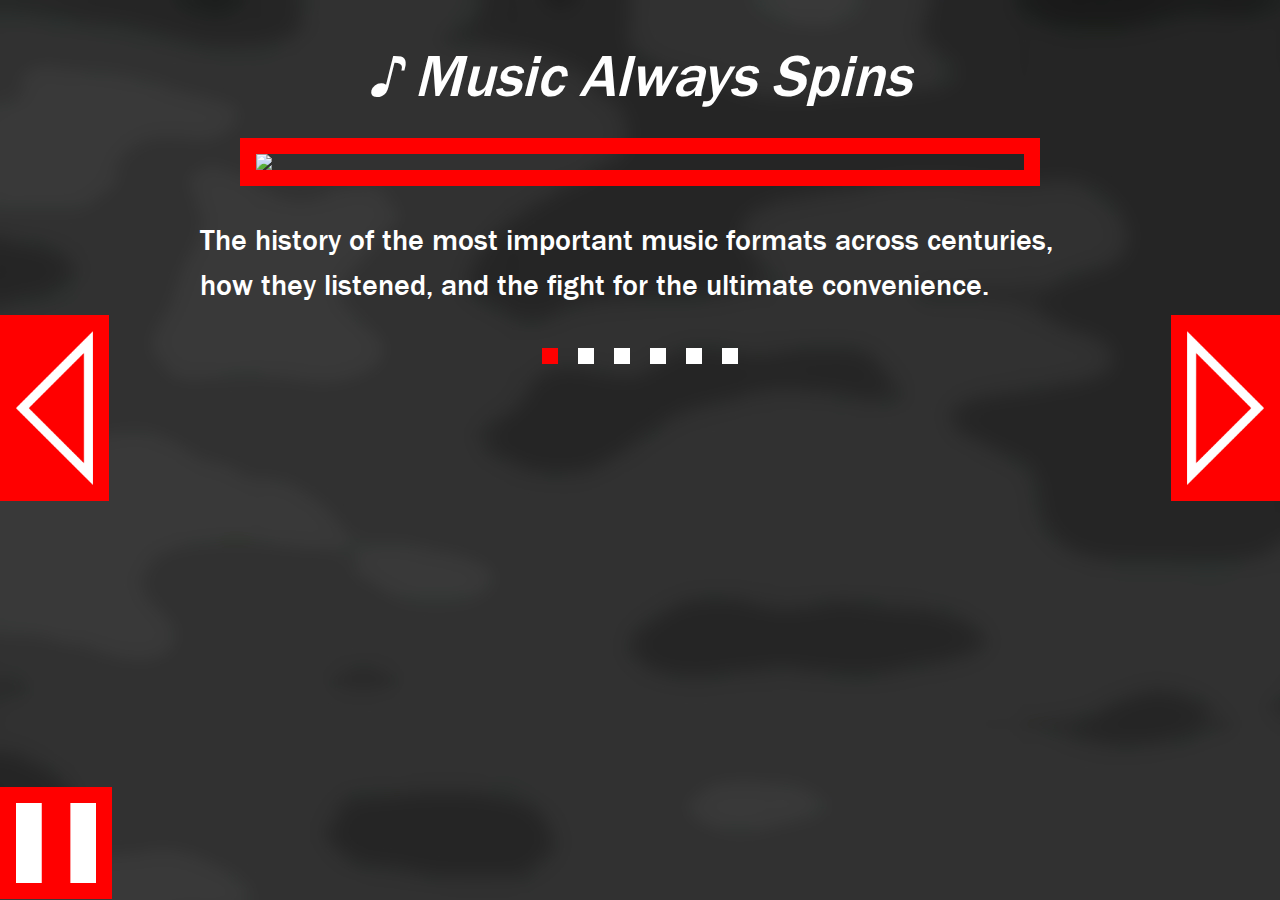
==== src/index.html @ e7b579ac "Added comments to all code across the board." ====
<!DOCTYPE html>
<html lang="en">
  <head>
    <meta charset="UTF-8" />
    <meta http-equiv="X-UA-Compatible" content="IE=edge" />
    <meta name="viewport" content="width=device-width, initial-scale=1.0" />
    <link rel="stylesheet" href="./css/reset.css" />
    <link rel="stylesheet" href="./css/main.css" />
    <script src="./js/main.js" defer></script>
    <title>Music Always Spins | Richard Perez</title>
  </head>
  <body>
    <!-- Div used to center the button. -->
    <div id="Button_Center">
      <!-- Button used to toggle the modal. -->
      <button><img src="./Images/Pause.png" /></button>
    </div>
    <!-- The model itself - the background -->
    <aside>
      <!-- The model itself - the outer page with text -->
      <div>
        <h1>Created by Richard H. Perez</h1>
        <a href="https://pastebin.com/6rEsQFFp">
          <p><i>View sources / inspirations on Pastebin.</i></p>
        </a>
      </div>
    </aside>

    <!-- The Introductory Page. -->
    <div class>
      <div class="Section">
        <h1 id="First_Header">♪ Music Always Spins</h1>
        <!-- Article is used to fix padding. -->
        <article class="Padding_Fixer">
          <img id="Regular_Picture" src="./Images/Main_Photo.jpg" />
        </article>
        <p>
          The history of the most important music formats across centuries, how
          they listened, and the fight for the ultimate convenience.
        </p>
      </div>

      <!-- The page about Phonograph Cylinders. -->
      <div class="Section">
        <h1>♪ Phonograph Cylinders (1887)</h1>
        <p>
          The first music format ever made was invented by Thomas Edison, the
          creator of the light bulb. Pre-recorded music is implemented into the
          surface of a wax cylinder, as grooves. This is analog in nature (as a
          computer is not being used for playback) and these grooves are then
          tracked by a needle and played back at 120 revolutions per minute
          (RPM). At the time, this was extremely innovative and created a new
          industry. People could take music that they’ve heard without needing
          to be in the same room as the original performers.
        </p>
        <div>
          <!-- Article is used to overlay both images on top of each other. -->
          <article>
            <img id="Cylinder_Back" src="./Images/Cylinder_Back.jpg" />
            <img
              id="Cylinder_Front"
              src="./Images/Cylinder_Front.png"
              onclick="playAudio('./Sound Effects/Cylinder.mp3')"
            />
          </article>
        </div>

        <!-- Article is used to overlay both images on top of each other. -->
        <article class="Padding_Fixer">
          <img
            id="Cylinder_Second_Picture"
            src="./Images/Cylinder_Second_Angle.jpg"
          />
        </article>
        <p>
          However, this format was not the most ideal and in fact was very
          inconvenient. These cylinders did not last very long after multiple
          plays and were susceptible to being damaged very easily, whether it
          was from scratches or the heat. Likewise, these cylinders needed to be
          played on much larger players (almost furniture-sized) with large
          motors that also needed to be maintained. The next format would
          mitigate this by strides.
        </p>
      </div>

      <!-- The page about Vinyl Records. -->
      <div class="Section">
        <h1>♪ Vinyl Records (1902)</h1>
        <p>
          The most familiar and iconic of all music formats shown on this site.
          Instead of using a wax cylinder, music is replicated from flat discs
          with imprinted grooves. However, they were not made out of vinyl
          originally and were made using fragile resin called shellac. The music
          on them was also recorded at a much faster speed at 78 RPM, rather
          than 33 or 48 RPM. It wouldn’t be until 1948 when Columbia Records
          would standardize and make these discs out of a vinyl polymer at lower
          speeds.
        </p>
        <div>
          <!-- Article is used to overlay both images on top of each other. -->
          <article>
            <img id="Vinyl_Back" src="./Images/Vinyl_Back.jpg" />
            <img
              id="Vinyl_Front"
              src="./Images/Vinyl_Front.png"
              onclick="playAudio('./Sound Effects/Vinyl.mp3')"
            />
          </article>
        </div>
        <p>
          The audio quality is superior and lasts much longer than the
          predating, phonograph cylinders, while also being analog. In fact,
          many consider the audio quality to be so good that they are still used
          and produced today, despite the amount of noise that bleeds through as
          the needle tracks the groove. They can also be played on much smaller
          players, record turntables, that are about the size of a large laptop
          and easier to maintain. However, the audio formats would go much
          smaller than here.
        </p>
      </div>

      <!-- The page about Cassette Tapes. -->
      <div class="Section">
        <h1>♪ Cassette Tapes (1963)</h1>
        <p>
          Invented by Phillips, cassette tapes are unique in the fact that the
          audio is not stored in grooves but through tape. This format is also
          analog and sheds the disc-shape for a much smaller-form factor: a
          plastic frame with a roll of tape containing the music. As the tape
          winds, the audio is produced in small playback systems, like that of
          record turntables. In fact, these playback systems would be so
          portable and most are able to be held from your hand.
        </p>
        <div>
          <!-- Article is used to overlay both images on top of each other. -->
          <article>
            <img id="Cassette_Back" src="./Images/Cassette_Back.jpg" />
            <img
              id="Cassette_Front"
              src="./Images/Cassette_Front.png"
              onclick="playAudio('./Sound Effects/Cassette.mp3')"
            />
          </article>
        </div>
        <p>
          Unfortunately, the audio quality is not to the same standard as the
          playback of vinyl records. Despite both having some amount of noise
          impeding the music, the tape has more so than the records and is more
          intrusive. It wouldn’t be until the 80s that a format would be created
          that would both retain such a small form factor and be comparable to
          that of the sound quality of vinyl records.
        </p>
      </div>

      <!-- The page about Compact Discs. -->
      <div class="Section">
        <h1>♪ Compact Discs (CDs) (1982)</h1>
        <p>
          The most widely used out of all the formats mentioned and is about as
          favorable as vinyl records. CDs are the first digital format for music
          playback and use the same disc form-factor that are used by vinyl
          records, while also being smaller. Instead of grooves containing the
          music, compact discs use tiny miniature pits (containing binary 0’s
          and 1’s) to supplement the music information. These pits would be
          tracked by a optical-laser, from computers, to create audio samples
          and remake the pre-recorded audio. In fact, some systems that
          specialize in CD playback could be about as portable as cassette tape
          players. These discs could also be used for other uses, other than
          music playback, and could store images, disc-based games, etc.
        </p>
        <div>
          <!-- Article is used to overlay both images on top of each other. -->
          <article>
            <img id="CD_Back" src="./Images/CD_Back.jpg" />
            <img
              id="CD_Front"
              src="./Images/CD_Front.png"
              onclick="playAudio('./Sound Effects/CD.mp3')"
            />
          </article>
        </div>
        <p>
          Like vinyl records before them, they are still being produced today
          and have extremely good audio quality. The music playback is extremely
          clear, with barely-discernible noise in the recordings. However, some
          people who enjoy vinyl more say that the music sounds too clear and
          lacks warmth. While there is definitely a different presence from the
          music, there are also many who consider CDs better than vinyl records,
          so it is up to preference.
        </p>
      </div>

      <!-- The page about Streaming. -->
      <div class="Section">
        <h1>♪ Streaming (1999)</h1>
        <p>
          Due to being digital, compact discs were able to be copied onto
          computers into music files, like MP3s and FLAC. Streaming services
          would use the same masters that could be pressed onto that of compact
          discs, and would rather make the data have playback on demand. One can
          listen to music through YouTube, Spotify, and iTunes through extremely
          small devices, like your phone.
        </p>
        <div>
          <!-- Article is used to overlay both images on top of each other. -->
          <article>
            <img id="Streaming_Back" src="./Images/Streaming_Back.jpg" />
            <img
              id="Streaming_Front"
              src="./Images/Streaming_Front.png"
              onclick="playAudio('./Sound Effects/Streaming.mp3')"
            />
          </article>
        </div>
        <p>
          The ultimate convenience. Being able to listen to clear, CD-quality
          audio in such a small-form factor. But the most important question is,
          which one of these formats are your favorite?
        </p>
        <h1>♪ Thanks for reading. ♪</h1>
      </div>

      <!-- These link-classes and images are used to create both left and right buttons -->
      <a class="LeftButton"><img src="./Images/Left_Button.png" /></a>
      <a class="RightButton"><img src="./Images/Right_Button.png" /></a>
    </div>

    <!-- This footer creates the colored dots as a user goes through the site. -->
    <footer>
      <span class="Dot"></span>
      <span class="Dot"></span>
      <span class="Dot"></span>
      <span class="Dot"></span>
      <span class="Dot"></span>
      <span class="Dot"></span>
    </footer>
  </body>
</html>
---- src/css/main.css ----
/* Adobe XD defaults.*/
:root {
  /* Colors: */
  --black: #000000;
  --red: #ff0000;
  --white: #ffffff;

  /* Font/text values */
  --unnamed-font-family-franklin-gothic: Franklin Gothic;
  --unnamed-font-style-normal: normal;
  --unnamed-font-style-italic: italic;
  --unnamed-font-weight-medium: medium;
  --unnamed-font-size-25: 1.5625rem;
  --unnamed-font-size-30: 1.875rem;
  --unnamed-font-size-40: 2.5rem;
  --unnamed-font-size-60: 3.75rem;
  --unnamed-character-spacing-0: 0rem;
  --unnamed-line-spacing-45: 2.8125rem;
  --unnamed-line-spacing-60: 3.75rem;
  --unnamed-line-spacing-90: 5.625rem;
  --unnamed-line-spacing-37-5: 2.34375rem;
}
/* Offline font.*/
@font-face {
  font-family: Franklin Gothic;
  src: url("../fonts/eot.eot");
  src: url("../fonts/eot.eot#iefix") format("embedded-opentype"),
    url("../fonts/woff2.woff2") format("woff2"),
    url("../fonts/woff.woff") format("woff"),
    url("../fonts/ttf.ttf") format("truetype"),
    url("../fonts/svg.svg#Franklin Gothic Medium V2") format("svg");
}

/* Background Image is attatched to the body. */
body {
  background-image: url(../Images/background.jpg);
}

/* CSS to center the modal button, along with media inquiries to center the button. */
#Button_Center {
}
@media (max-width: 70rem) {
  #Button_Center {
    display: flex;
    justify-content: center;
    align-items: center;
  }
}

/* CSS for the button. */
button {
  z-index: 3;
  position: fixed;
  overflow: hidden;
  outline: none;
  background-color: transparent;
  background-repeat: no-repeat;
  border: none;
  cursor: crosshair;
  margin-left: -0.4rem;
  bottom: 0;
}

/* CSS for the image inside the button. */
button img {
  max-width: 7rem;
  background-color: var(--red);
  padding: 1rem;
}
@media (max-width: 70rem) {
  button img {
    max-width: 5.7rem;
  }
}

/* CSS for the first layer of the modal. */
aside {
  z-index: 8;
  display: none;
  background: rgba(255, 0, 0, 0.5);
  position: fixed;
  inset: 0;
}

/* CSS for the second, smaller layer of the modal. */
aside > div {
  background: var(--black);
  max-width: 59rem;
  margin: 1rem;
  padding: 2rem;
}

/* CSS to center the smaller layer of the modal, while also tapping into the javascript. */
aside.active {
  display: flex;
  align-items: center;
  justify-content: center;
}

/* The color of the Pastebin link inside the modal is changed to red. */
div a {
  color: var(--red);
}

/* CSS properties for the h1. */
h1 {
  padding-top: 2rem;
  margin: 0 auto;
  width: 100%;
  max-width: 59rem;
  text-align: center;
  font-family: var(--unnamed-font-family-franklin-gothic);
  font-style: var(--unnamed-font-style-italic);
  font-weight: var(--unnamed-font-weight-medium);
  font-size: var(--unnamed-font-size-60);
  line-height: var(--unnamed-line-spacing-90);
  letter-spacing: var(--unnamed-character-spacing-0);
  color: var(--white);
}
@media (max-width: 70rem) {
  h1 {
    font-size: var(--unnamed-font-size-40);
    line-height: var(--unnamed-line-spacing-60);
  }
}

/* CSS properties for the first header. */
#First_Header {
  padding-bottom: 1rem;
}

/* The color of the Pastebin link inside the modal is changed to red */
p {
  margin: 0 auto;
  padding-right: 2rem;
  padding-left: 2rem;
  padding-bottom: 2rem;
  width: 100%;
  max-width: 59rem;
  padding-top: 2rem;
  font-family: var(--unnamed-font-family-franklin-gothic);
  font-style: var(--unnamed-font-style-normal);
  font-weight: var(--unnamed-font-weight-medium);
  font-size: var(--unnamed-font-size-30);
  line-height: var(--unnamed-line-spacing-45);
  letter-spacing: var(--unnamed-character-spacing-0);
  color: var(--white);
}
@media (max-width: 70rem) {
  p {
    font-size: var(--unnamed-font-size-25);
    line-height: var(--unnamed-line-spacing-37-5);
    max-width: 50rem;
  }
}

/* Container to center the main images, superseding the ones that overlay the images. */
div div div {
  z-index: 1;
  padding-right: 2rem;
  padding-left: 2rem;
  display: flex;
  justify-content: center;
}

/* First of the containers to overlay the images. */
div div div article {
  position: relative;
  top: 0;
  left: 0;
}

/* Fixes the padding on some of the images. */
.Padding_Fixer {
  padding-right: 2rem;
  padding-left: 2rem;
}

/* CSS for pictures that do not need an overlay. */
#Regular_Picture {
  margin: 0 auto;
  max-width: 50rem;
  width: 100%;
  border-style: solid;
  border-width: 1rem;
  border-color: var(--red);
}

/* CSS for the second picture in the phonograph cylinders page. */
#Cylinder_Second_Picture {
  border-top: none;
  margin: 0 auto;
  max-width: 50rem;
  width: 100%;
  border-style: solid;
  border-width: 1rem;
  border-color: var(--red);
  border-top: none;
}

/* CSS properites for the first layers in the interactive photos. */
#Cylinder_Back,
#Cassette_Back,
#Vinyl_Back,
#CD_Back,
#Streaming_Back {
  position: relative;
  max-width: 50rem;
  width: 100%;
  top: 0;
  left: 0;
  border-style: solid;
  border-width: 1rem;
  border-color: var(--red);
}

/* CSS properites for the second layers that spins the interactive photos, with media inquiries outlining the animation keyframes. */
#Cylinder_Front,
#Cassette_Front,
#Vinyl_Front,
#Streaming_Front {
  text-align: center;
  position: absolute;
  max-width: 50rem;
  top: 0;
  width: 100%;
  left: 0;
  animation: rotation 1.5s infinite linear;
  cursor: crosshair;
}
@keyframes rotation {
  from {
    transform: rotate(0deg);
  }
  to {
    transform: rotate(359deg);
  }
}

/* CSS properties for the second layer of the interactive CD image. */
#CD_Front {
  text-align: center;
  position: absolute;
  max-width: 50rem;
  top: 0;
  left: 0;
  width: 100%;
  animation: rotation 0.1s infinite linear;
  opacity: 0.8;
  cursor: crosshair;
}
@keyframes rotation {
  from {
    transform: rotate(0deg);
  }
  to {
    transform: rotate(360deg);
  }
}

/* CSS for the dots. */
footer span {
  height: 1rem;
  width: 1rem;
  background-color: var(--white);
  display: inline-block;
  transition: var(--red);
  margin: 0.5rem;
  cursor: crosshair;
}

/* CSS for the current-page-color fo the dots. */
.selected {
  background-color: var(--red);
}

/* CSS for both the left and right button, with media inquiries. */
.LeftButton,
.RightButton {
  z-index: 2;
  display: block;
  background-color: var(--red);
  top: 35%;
  max-width: auto;
  padding: 1rem;
  position: fixed;
  cursor: crosshair;
}
@media (max-width: 70rem) {
  .LeftButton,
  .RightButton {
    top: 90%;
  }
}

/* CSS properites for the images inside the left and right buttons, with media inquiries. */
a img {
  max-width: 4.8rem;
}
@media (max-width: 70rem) {
  a img {
    max-width: 2rem;
  }
}

/* CSS to move the right button towards the right. */
.RightButton {
  right: 0;
}

/* Contianer for the dots to center, and pad them. */
footer {
  padding-bottom: 2rem;
  text-align: center;
}
@media (max-width: 70rem) {
  footer {
    padding-bottom: 8rem;
  }
}
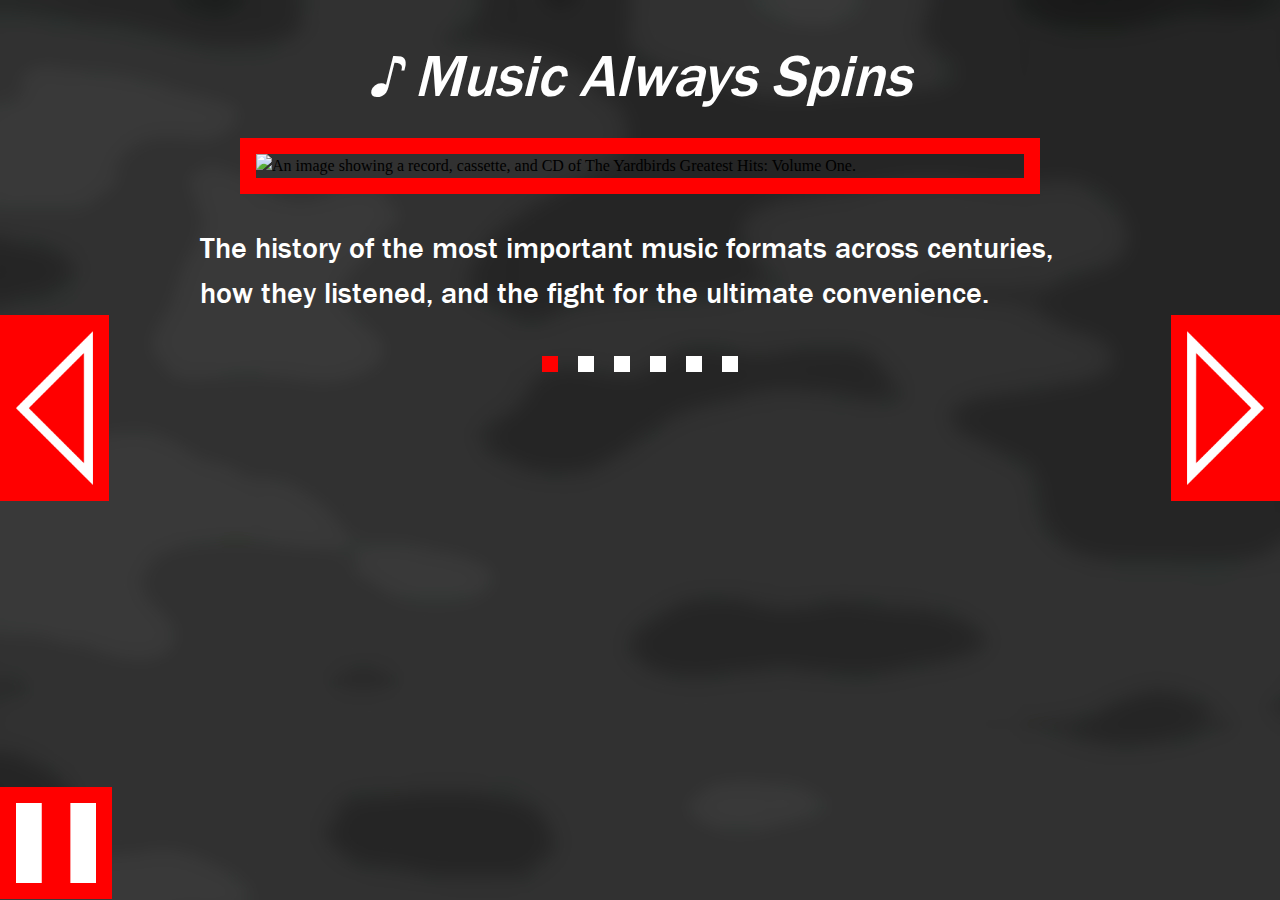
==== commit a494bb52: "Added a favicon and alt attributes to all images." ====
--- a/src/index.html
+++ b/src/index.html
@@ -7,14 +7,18 @@
     <link rel="stylesheet" href="./css/reset.css" />
     <link rel="stylesheet" href="./css/main.css" />
     <script src="./js/main.js" defer></script>
+    <link rel="icon" href="./Images/favicon.png" />
     <title>Music Always Spins | Richard Perez</title>
   </head>
   <body>
     <!-- Div used to center the button. -->
     <div id="Button_Center">
       <!-- Button used to toggle the modal. -->
-      <button><img src="./Images/Pause.png" /></button>
+      <button>
+        <img src="./Images/Pause.png" alt="Modal Button" />
+      </button>
     </div>
+
     <!-- The model itself - the background -->
     <aside>
       <!-- The model itself - the outer page with text -->
@@ -32,7 +36,11 @@
         <h1 id="First_Header">♪ Music Always Spins</h1>
         <!-- Article is used to fix padding. -->
         <article class="Padding_Fixer">
-          <img id="Regular_Picture" src="./Images/Main_Photo.jpg" />
+          <img
+            id="Regular_Picture"
+            src="./Images/Main_Photo.jpg"
+            alt="An image showing a record, cassette, and CD of The Yardbirds Greatest Hits: Volume One."
+          />
         </article>
         <p>
           The history of the most important music formats across centuries, how
@@ -56,10 +64,15 @@
         <div>
           <!-- Article is used to overlay both images on top of each other. -->
           <article>
-            <img id="Cylinder_Back" src="./Images/Cylinder_Back.jpg" />
+            <img
+              id="Cylinder_Back"
+              src="./Images/Cylinder_Back.jpg"
+              alt="Back layer for the cross section of a phonographic cylinder spinning."
+            />
             <img
               id="Cylinder_Front"
               src="./Images/Cylinder_Front.png"
+              alt="Front layer for the cross section of a phonographic cylinder spinning."
               onclick="playAudio('./Sound Effects/Cylinder.mp3')"
             />
           </article>
@@ -70,6 +83,7 @@
           <img
             id="Cylinder_Second_Picture"
             src="./Images/Cylinder_Second_Angle.jpg"
+            alt="Second angle of the phonographic cylinder."
           />
         </article>
         <p>
@@ -99,10 +113,15 @@
         <div>
           <!-- Article is used to overlay both images on top of each other. -->
           <article>
-            <img id="Vinyl_Back" src="./Images/Vinyl_Back.jpg" />
+            <img
+              id="Vinyl_Back"
+              src="./Images/Vinyl_Back.jpg"
+              alt="Back layer for the vinyl record spinning on a turntable."
+            />
             <img
               id="Vinyl_Front"
               src="./Images/Vinyl_Front.png"
+              alt="Front layer for the vinyl record spinning on a turntable."
               onclick="playAudio('./Sound Effects/Vinyl.mp3')"
             />
           </article>
@@ -134,10 +153,15 @@
         <div>
           <!-- Article is used to overlay both images on top of each other. -->
           <article>
-            <img id="Cassette_Back" src="./Images/Cassette_Back.jpg" />
+            <img
+              id="Cassette_Back"
+              src="./Images/Cassette_Back.jpg"
+              alt="Back layer for the casette tape roller spinning inside the deck."
+            />
             <img
               id="Cassette_Front"
               src="./Images/Cassette_Front.png"
+              alt="Front layer for the casette tape roller spinning inside the deck."
               onclick="playAudio('./Sound Effects/Cassette.mp3')"
             />
           </article>
@@ -171,10 +195,15 @@
         <div>
           <!-- Article is used to overlay both images on top of each other. -->
           <article>
-            <img id="CD_Back" src="./Images/CD_Back.jpg" />
+            <img
+              id="CD_Back"
+              src="./Images/CD_Back.jpg"
+              alt="Back layer for the CD spinning inside a player."
+            />
             <img
               id="CD_Front"
               src="./Images/CD_Front.png"
+              alt="Front layer for the CD spinning inside a player."
               onclick="playAudio('./Sound Effects/CD.mp3')"
             />
           </article>
@@ -204,10 +233,15 @@
         <div>
           <!-- Article is used to overlay both images on top of each other. -->
           <article>
-            <img id="Streaming_Back" src="./Images/Streaming_Back.jpg" />
+            <img
+              id="Streaming_Back"
+              src="./Images/Streaming_Back.jpg"
+              alt="Back layer for the loading circle spinning in the phone."
+            />
             <img
               id="Streaming_Front"
               src="./Images/Streaming_Front.png"
+              alt="Front layer for the loading circle spinning in the phone."
               onclick="playAudio('./Sound Effects/Streaming.mp3')"
             />
           </article>
@@ -221,8 +255,12 @@
       </div>
 
       <!-- These link-classes and images are used to create both left and right buttons -->
-      <a class="LeftButton"><img src="./Images/Left_Button.png" /></a>
-      <a class="RightButton"><img src="./Images/Right_Button.png" /></a>
+      <a class="LeftButton">
+        <img src="./Images/Left_Button.png" alt="Left Button" />
+      </a>
+      <a class="RightButton">
+        <img src="./Images/Right_Button.png" alt="Left Button" />
+      </a>
     </div>
 
     <!-- This footer creates the colored dots as a user goes through the site. -->
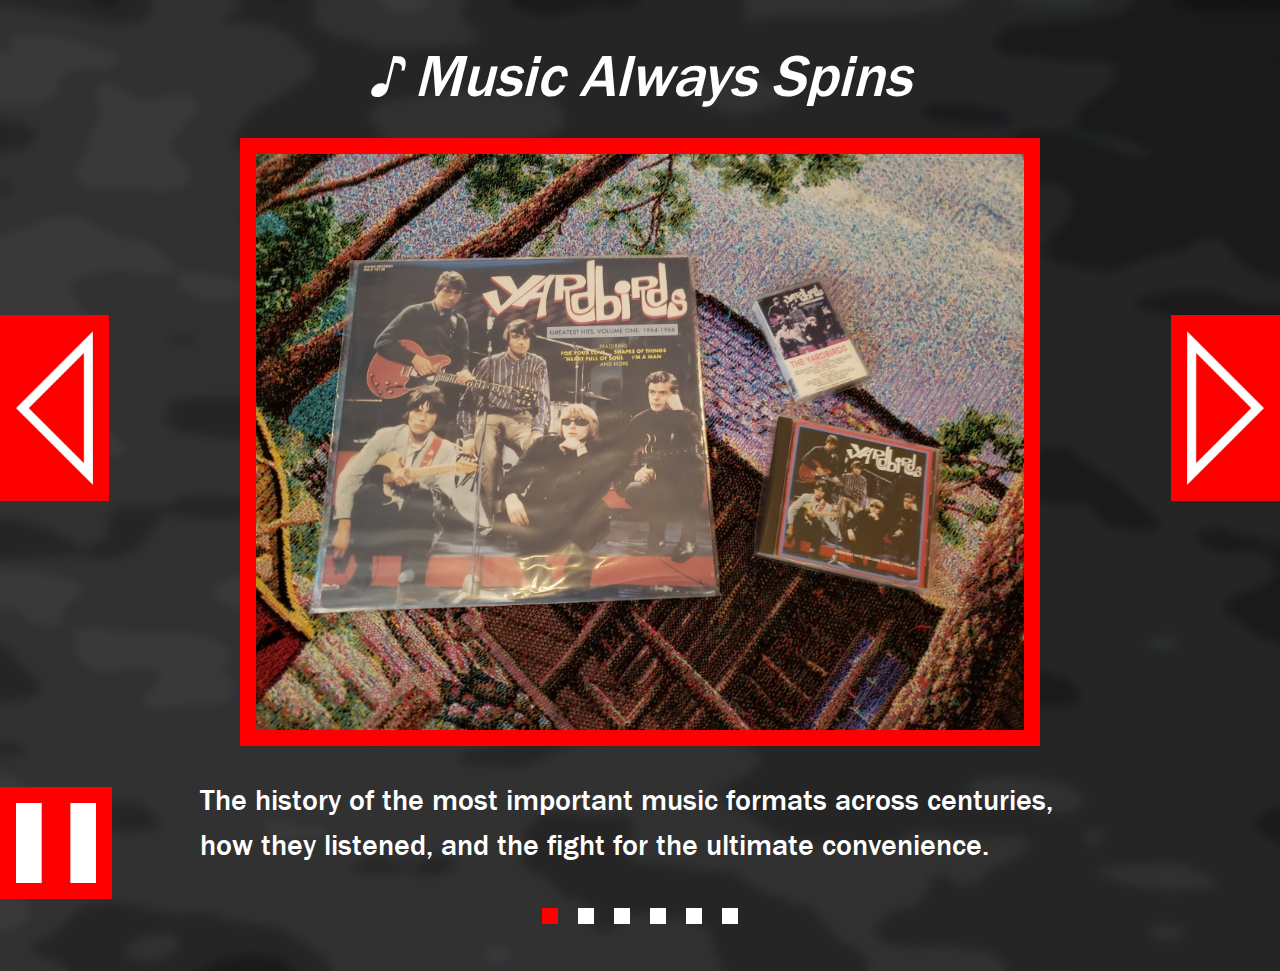
==== commit 7cce96b5: "Further optimizations have been undergone." ====
--- a/src/index.html
+++ b/src/index.html
@@ -15,7 +15,7 @@
     <div id="Button_Center">
       <!-- Button used to toggle the modal. -->
       <button>
-        <img src="./Images/Pause.png" alt="Modal Button" />
+        <img src="./Images/Pause.jpg" alt="Modal Button" />
       </button>
     </div>
 
@@ -256,10 +256,10 @@
 
       <!-- These link-classes and images are used to create both left and right buttons -->
       <a class="LeftButton">
-        <img src="./Images/Left_Button.png" alt="Left Button" />
+        <img src="./Images/Left_Button.jpg" alt="Left Button" />
       </a>
       <a class="RightButton">
-        <img src="./Images/Right_Button.png" alt="Left Button" />
+        <img src="./Images/Right_Button.jpg" alt="Left Button" />
       </a>
     </div>
 
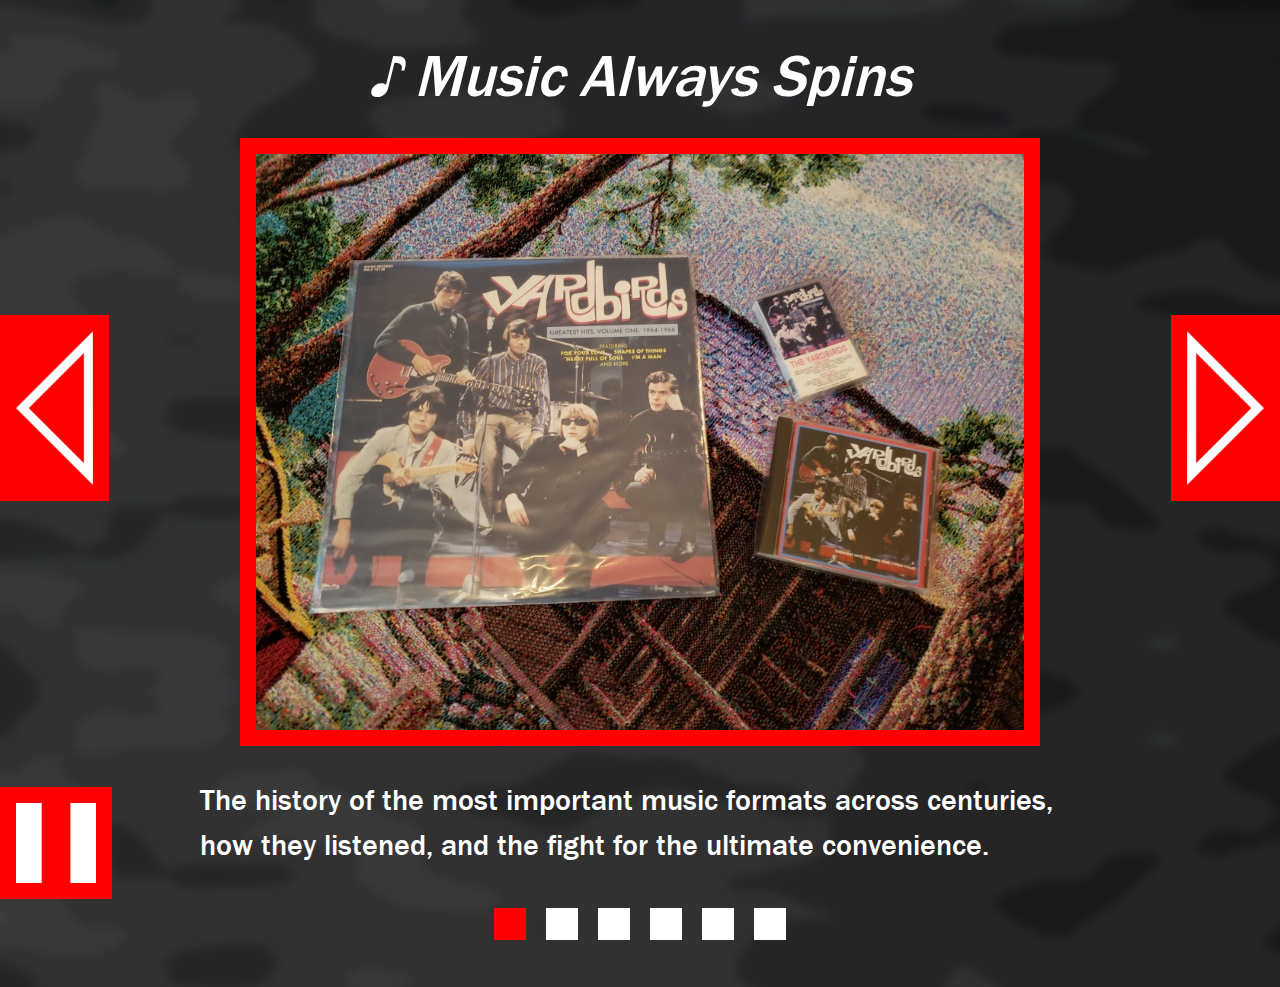
==== commit ae26077d: "Polished dots and pastebin link." ====
--- a/src/index.html
+++ b/src/index.html
@@ -24,7 +24,7 @@
       <!-- The model itself - the outer page with text -->
       <div>
         <h1>Created by Richard H. Perez</h1>
-        <a href="https://pastebin.com/6rEsQFFp">
+        <a href="https://pastebin.com/6rEsQFFp" target="_blank">
           <p><i>View sources / inspirations on Pastebin.</i></p>
         </a>
       </div>
--- a/src/css/main.css
+++ b/src/css/main.css
@@ -36,7 +36,7 @@
   background-image: url(../Images/background.jpg);
 }
 
-/* CSS to center the modal button, along with media inquiries to center the button. */
+/* CSS to center the modal button, along with media inquiries */
 #Button_Center {
 }
 @media (max-width: 70rem) {
@@ -260,13 +260,18 @@
 
 /* CSS for the dots. */
 footer span {
-  height: 1rem;
-  width: 1rem;
+  height: 2rem;
+  width: 2rem;
   background-color: var(--white);
   display: inline-block;
   transition: var(--red);
   margin: 0.5rem;
-  cursor: crosshair;
+}
+@media (max-width: 70rem) {
+  footer span {
+    height: 1.5rem;
+    width: 1.5rem;
+  }
 }
 
 /* CSS for the current-page-color fo the dots. */
@@ -289,7 +294,8 @@
 @media (max-width: 70rem) {
   .LeftButton,
   .RightButton {
-    top: 90%;
+    top: initial;
+    bottom: 0;
   }
 }
 
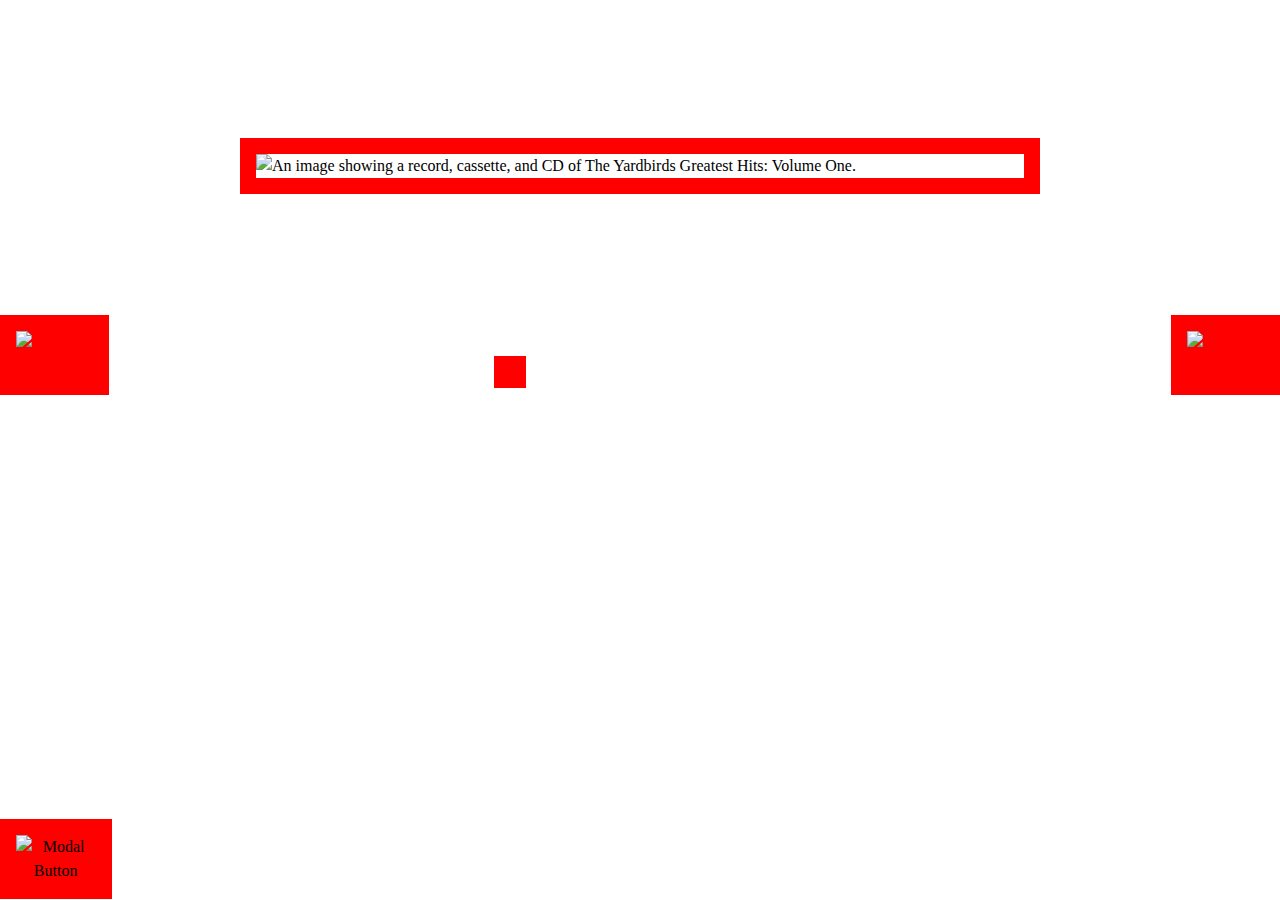
==== commit 31669cff: "Fixed kabob." ====
--- a/src/index.html
+++ b/src/index.html
@@ -7,7 +7,7 @@
     <link rel="stylesheet" href="./css/reset.css" />
     <link rel="stylesheet" href="./css/main.css" />
     <script src="./js/main.js" defer></script>
-    <link rel="icon" href="./Images/favicon.png" />
+    <link rel="icon" href="./images/favicon.png" />
     <title>Music Always Spins | Richard Perez</title>
   </head>
   <body>
@@ -15,7 +15,7 @@
     <div id="Button_Center">
       <!-- Button used to toggle the modal. -->
       <button>
-        <img src="./Images/Pause.jpg" alt="Modal Button" />
+        <img src="./images/pause.jpg" alt="Modal Button" />
       </button>
     </div>
 
@@ -38,7 +38,7 @@
         <article class="Padding_Fixer">
           <img
             id="Regular_Picture"
-            src="./Images/Main_Photo.jpg"
+            src="./images/main_photo.jpg"
             alt="An image showing a record, cassette, and CD of The Yardbirds Greatest Hits: Volume One."
           />
         </article>
@@ -66,14 +66,14 @@
           <article>
             <img
               id="Cylinder_Back"
-              src="./Images/Cylinder_Back.jpg"
+              src="./images/cylinder_back.jpg"
               alt="Back layer for the cross section of a phonographic cylinder spinning."
             />
             <img
               id="Cylinder_Front"
-              src="./Images/Cylinder_Front.png"
+              src="./images/cylinder_front.png"
               alt="Front layer for the cross section of a phonographic cylinder spinning."
-              onclick="playAudio('./Sound Effects/Cylinder.mp3')"
+              onclick="playAudio('./sound_effects/cylinder.mp3')"
             />
           </article>
         </div>
@@ -82,7 +82,7 @@
         <article class="Padding_Fixer">
           <img
             id="Cylinder_Second_Picture"
-            src="./Images/Cylinder_Second_Angle.jpg"
+            src="./images/cylinder_second_angle.jpg"
             alt="Second angle of the phonographic cylinder."
           />
         </article>
@@ -115,14 +115,14 @@
           <article>
             <img
               id="Vinyl_Back"
-              src="./Images/Vinyl_Back.jpg"
+              src="./images/vinyl_back.jpg"
               alt="Back layer for the vinyl record spinning on a turntable."
             />
             <img
               id="Vinyl_Front"
-              src="./Images/Vinyl_Front.png"
+              src="./images/vinyl_front.png"
               alt="Front layer for the vinyl record spinning on a turntable."
-              onclick="playAudio('./Sound Effects/Vinyl.mp3')"
+              onclick="playAudio('./sound_effects/vinyl.mp3')"
             />
           </article>
         </div>
@@ -155,14 +155,14 @@
           <article>
             <img
               id="Cassette_Back"
-              src="./Images/Cassette_Back.jpg"
+              src="./images/cassette_back.jpg"
               alt="Back layer for the casette tape roller spinning inside the deck."
             />
             <img
               id="Cassette_Front"
-              src="./Images/Cassette_Front.png"
+              src="./images/cassette_front.png"
               alt="Front layer for the casette tape roller spinning inside the deck."
-              onclick="playAudio('./Sound Effects/Cassette.mp3')"
+              onclick="playAudio('./sound_effects/cassette.mp3')"
             />
           </article>
         </div>
@@ -197,14 +197,14 @@
           <article>
             <img
               id="CD_Back"
-              src="./Images/CD_Back.jpg"
+              src="./images/cd_back.jpg"
               alt="Back layer for the CD spinning inside a player."
             />
             <img
               id="CD_Front"
-              src="./Images/CD_Front.png"
+              src="./images/cd_front.png"
               alt="Front layer for the CD spinning inside a player."
-              onclick="playAudio('./Sound Effects/CD.mp3')"
+              onclick="playAudio('./sound_effects/cd.mp3')"
             />
           </article>
         </div>
@@ -235,14 +235,14 @@
           <article>
             <img
               id="Streaming_Back"
-              src="./Images/Streaming_Back.jpg"
+              src="./images/streaming_back.jpg"
               alt="Back layer for the loading circle spinning in the phone."
             />
             <img
               id="Streaming_Front"
-              src="./Images/Streaming_Front.png"
+              src="./images/streaming_front.png"
               alt="Front layer for the loading circle spinning in the phone."
-              onclick="playAudio('./Sound Effects/Streaming.mp3')"
+              onclick="playAudio('./sound_effects/streaming.mp3')"
             />
           </article>
         </div>
@@ -256,10 +256,10 @@
 
       <!-- These link-classes and images are used to create both left and right buttons -->
       <a class="LeftButton">
-        <img src="./Images/Left_Button.jpg" alt="Left Button" />
+        <img src="./images/left_button.jpg" alt="Left Button" />
       </a>
       <a class="RightButton">
-        <img src="./Images/Right_Button.jpg" alt="Left Button" />
+        <img src="./images/right_button.jpg" alt="Left Button" />
       </a>
     </div>
 
--- a/src/css/main.css
+++ b/src/css/main.css
@@ -33,7 +33,7 @@
 
 /* Background Image is attatched to the body. */
 body {
-  background-image: url(../Images/background.jpg);
+  background-image: url(../images/background.jpg);
 }
 
 /* CSS to center the modal button, along with media inquiries */
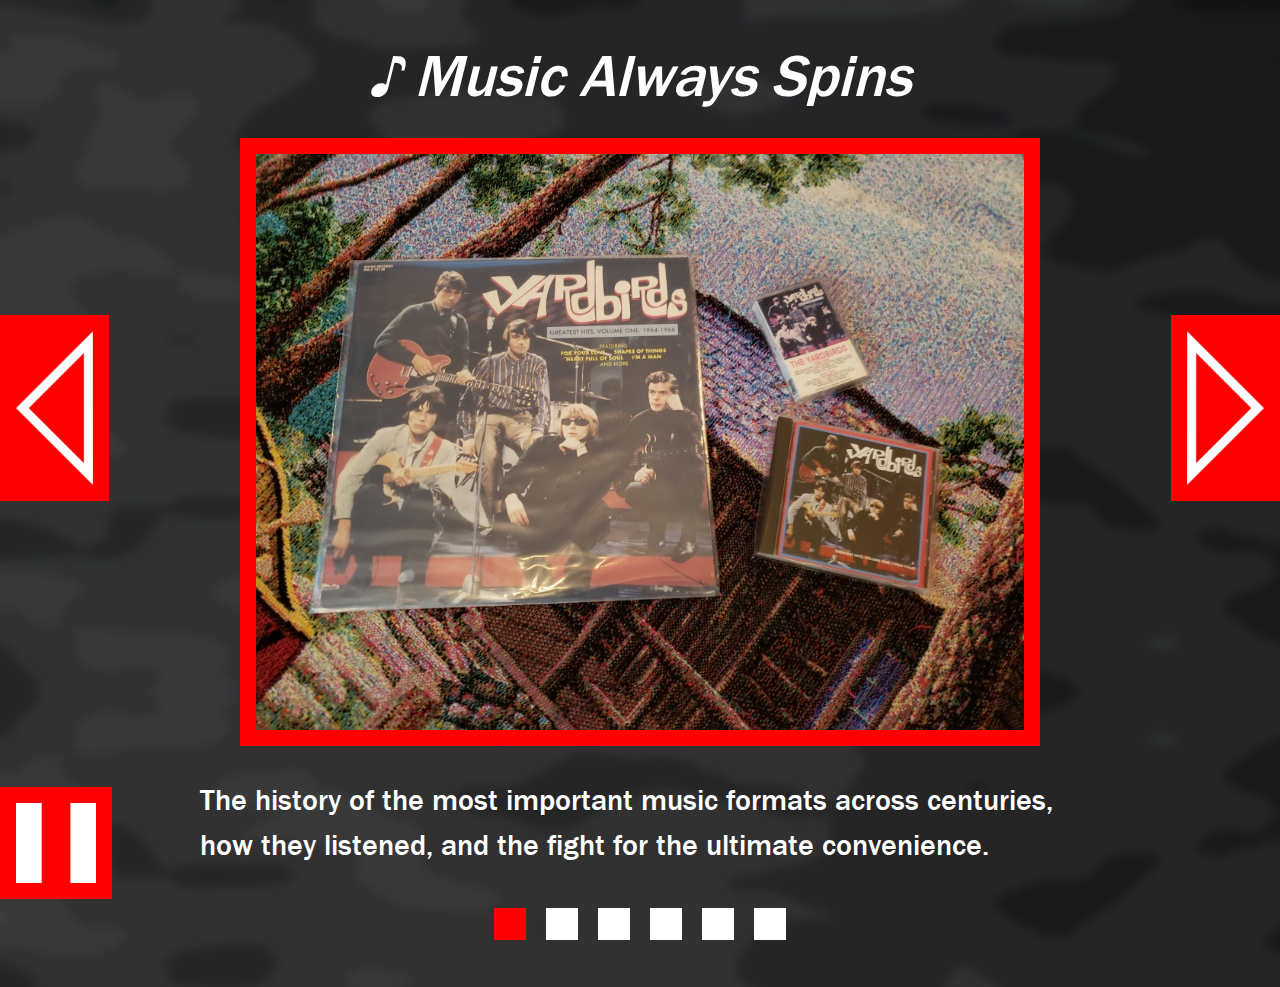
==== commit 2189547d: "Fixed favicon." ====
--- a/src/index.html
+++ b/src/index.html
@@ -7,7 +7,7 @@
     <link rel="stylesheet" href="./css/reset.css" />
     <link rel="stylesheet" href="./css/main.css" />
     <script src="./js/main.js" defer></script>
-    <link rel="icon" href="./images/favicon.png" />
+    <link rel="icon" href="./images/music_favicon.png" />
     <title>Music Always Spins | Richard Perez</title>
   </head>
   <body>
@@ -265,12 +265,12 @@
 
     <!-- This footer creates the colored dots as a user goes through the site. -->
     <footer>
-      <span class="Dot"></span>
-      <span class="Dot"></span>
-      <span class="Dot"></span>
-      <span class="Dot"></span>
-      <span class="Dot"></span>
-      <span class="Dot"></span>
+      <span class="Dot" onclick="currentSection(1)"></span>
+      <span class="Dot" onclick="currentSection(2)"></span>
+      <span class="Dot" onclick="currentSection(3)"></span>
+      <span class="Dot" onclick="currentSection(4)"></span>
+      <span class="Dot" onclick="currentSection(5)"></span>
+      <span class="Dot" onclick="currentSection(6)"></span>
     </footer>
   </body>
 </html>
--- a/src/css/main.css
+++ b/src/css/main.css
@@ -266,6 +266,7 @@
   display: inline-block;
   transition: var(--red);
   margin: 0.5rem;
+  cursor: crosshair;
 }
 @media (max-width: 70rem) {
   footer span {
